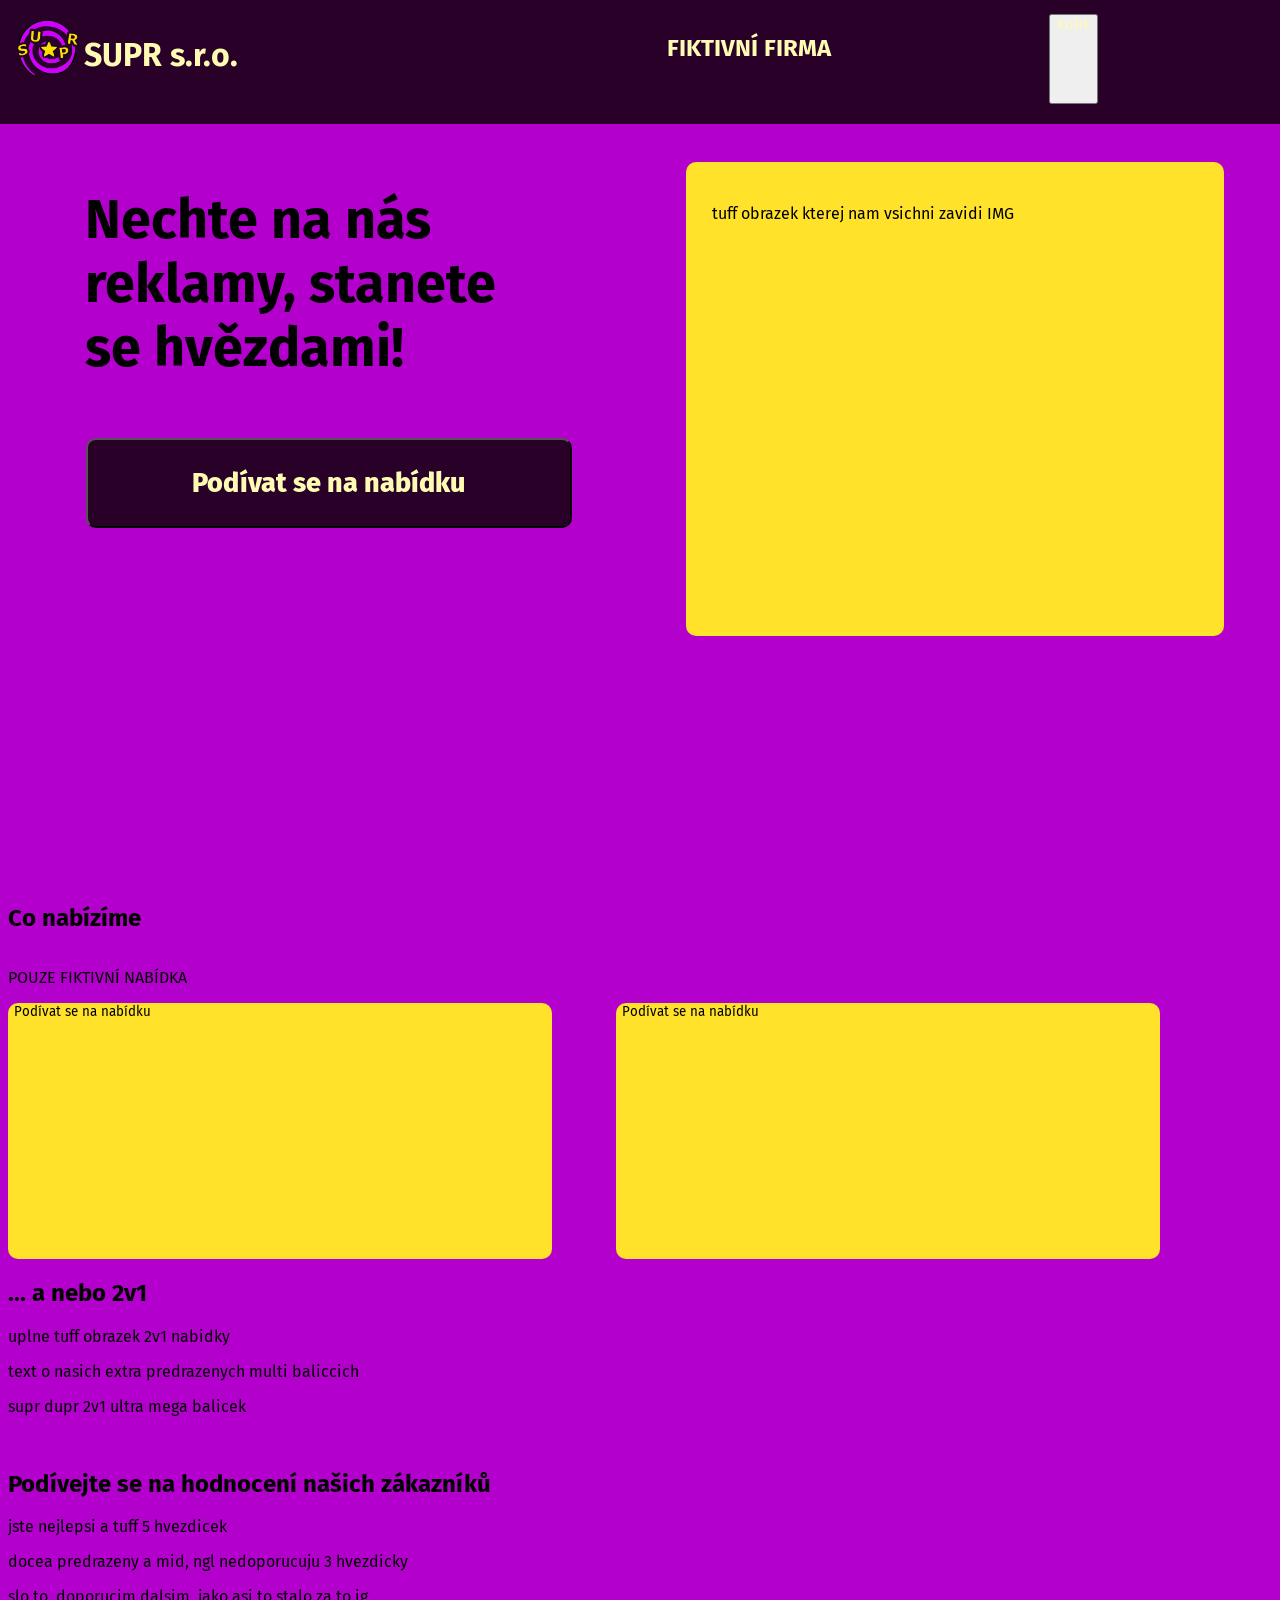
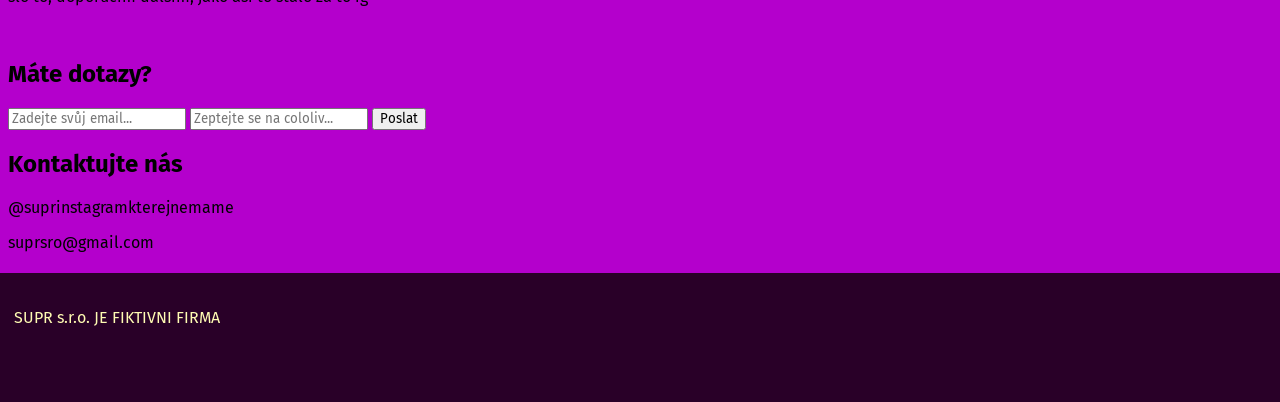
==== index.html @ 980c4749 "this is my actual first commit bro" ====
<!DOCTYPE html>
<html lang="cz">
<head>
    <meta charset="UTF-8">
    <meta name="viewport" content="width=device-width, initial-scale=1.0">
    <title>SUPR s.r.o.</title>
    <link rel="preconnect" href="https://fonts.googleapis.com">
    <link rel="preconnect" href="https://fonts.gstatic.com" crossorigin>
    <link href="https://fonts.googleapis.com/css2?family=Fira+Sans:ital,wght@0,100;0,200;0,300;0,400;0,500;0,600;0,700;0,800;0,900;1,100;1,200;1,300;1,400;1,500;1,600;1,700;1,800;1,900&display=swap" rel="stylesheet">
    <link rel="stylesheet" href="styles.css">
    
</head>
<body>
    <div class="top">
        <div class="top-left">
            <img class="top-logo" src="images/suprlogo-removebg-preview.png" height="70vw" width="auto">
            <h1 class="top-title">SUPR s.r.o. </h1>
        </div>
        <div class="top-right">
            <h2 class="top-subtitle">FIKTIVNÍ FIRMA</h2>
            <button class="top-kosik" type="button" onclick="window.location.href='pages/kosik.html'">Košík</button>
        </div>
    </div>
    <div class="headerig">
        <div class="headermaintext">
            <h2 class="headermaintex2">Nechte na nás reklamy, stanete se hvězdami!</h2>
            <button class="headermaintext3" type="button" onclick="window.location.href='pages/nabidka.html'">Podívat se na nabídku</button>  
        </div>
        <div class="headerimage">
            <p>tuff obrazek kterej nam vsichni zavidi IMG</p>
        </div>
    </div>

    <!--CONABIZIME-->
    <div class="conabizimeee">
        <div class="conabizimetext">
            <h2 class="conabizime">Co nabízíme</h2>
            <p class="pouzefiktivninabidka">POUZE FIKTIVNÍ NABÍDKA</p>
        </div>   
        <div class="obrazkyconabizime">
            <button class="obrreklamniprodukty" type="button" onclick="window.location.href='pages/reklamniprodukty.html'">Podívat se na nabídku</button>
            <button class="obrmarketingovychsluzeb" type="button" onclick="window.location.href='pages/marketing.html'">Podívat se na nabídku</button>
        </div>  
        <div>   
            <h2 class="conabizime">... a nebo 2v1</h2>
        </div>
        <div class="2v1nabidka">   
            <p>uplne tuff obrazek 2v1 nabidky</p>
            <p>text o nasich extra predrazenych multi baliccich</p>
            <p>supr dupr 2v1 ultra mega balicek</p>
        </div>
    </div>
    <div class="hodnocenizakazniku">
        <h2 class="hodnocenizakazniku">Podívejte se na hodnocení našich zákazníků</h2>
        <div class="hodnocenizakazniku2">   
            <p>jste nejlepsi a tuff 5 hvezdicek</p>
            <p>docea predrazeny a mid, ngl nedoporucuju 3 hvezdicky</p>
            <p>slo to, doporucim dalsim, jako asi to stalo za to ig</p>
    </div>
    </div>
    <div class="dotazy">
        <h2>Máte dotazy?</h2>
        <form action="mailto:suprsro@gmail.com" method="post" enctype="text/plain">
            <input type="text" placeholder="Zadejte svůj email...">
            <input type="text" placeholder="Zeptejte se na cololiv...">
            <button>Poslat</button>
        </form>
        <div>
            <h2>Kontaktujte nás</h2>
            <p>@suprinstagramkterejnemame</p>
            <p>suprsro@gmail.com</p>
        </div>
    </div>
    <div class="footer">   
        <p class="footertext">SUPR s.r.o. JE FIKTIVNI FIRMA</p>
    </div>
</body>    

</html>
---- styles.css ----
* {
    font-family: "Fira Sans", sans-serif;
}

body {
    display: flex;
    flex-direction: column;
    background-color: #b400cc;
    width: 100vw;
    gap: 2vh;
}
.top {
    display: flex;
    height: 10vh;
    width: 100%;
    background-color: #290028;
    flex-direction: row;
    justify-content: space-between;
    margin: -1vw;
    margin: left -10vw;
    padding: 1.5vw;
    padding-left: 1.5vw;
    position: fixed;

}
.top-left {
    display: flex;
    flex: 1;
    flex-direction: row;
    align-items: left;
}
.top-right {
    display: flex;
    flex: 1;
    flex-direction: row;
    align-items: right;
}   

.top-logo {
    display: flex;
}
.top-title {
    display: flex;
    color: #fffbb3;
}
.top-subtitle {
    display: flex;
    margin-left: 1vw;
    color: #fffbb3;
    align-items: left;
}
.top-kosik {
    display: flex;
    height: 10vh;
    color: #fffbb3; 
    margin-left: 17vw;
}


.headerig {
    display: flex;
    flex-direction: row;
    width: 100%;
    height: 60vw;
    gap: 5vw;
    margin-top: 10vh;
    position: relative;
}
.headermaintext {
    display: flex;
    flex: 1;
    flex-direction: column;
    align-items: left;
    margin-left: 5vw;
    height: 50vh;
}
.headermaintex2 {
    display: flex;
    font-size: 6vh;
    margin-top: 10vh;
    flex-direction: column;
    align-items: left;
    margin-left: 1vw;
}
.headermaintext3 {
    display: flex;
    width: 100%;
    align-items: left;
    height: 10vh;
    background-color: #290028;
    color: #fffbb3;
    font-weight: 600;
    border-radius: 10px;
    padding: 1.5vw;
    margin:1.5vh;
    align-items: center;
    text-align: center;
    justify-content: center;
    font-weight: 800;
    font-size: 3vh;
}
.headerimage {
    display: flex;
    flex-direction: column;
    flex: 0.9;
    display: flex;
    flex: 1;
    align-items: right;
    margin-right: 5vw;
    background-color: #ffe229;
    margin: 5vw;
    border-radius: 10px;
    border: none;
    height: 47vh;
    padding: 2vw;
}

#CONABIZIME
.conabizimeee {
     display: flex;
    flex-direction: row;
    width: 100%;
    height: 60vw;
    gap: 5vw;
    position: relative;
}
.conabizimetext {
    display: flex;
    flex-direction: column;
    width: 100%;
}
.conabizime {
    display: flex;
    flex-direction: column;
    width: 100%;
}
.obrazkyconabizime {
    display: flex;
    flex-direction: row;
    width: 90%;
    height: 20vw;
    gap: 5vw;
}
.obrreklamniprodukty {
    display: flex;
    flex-direction: column;
    flex: 0.7;
    width: 100%;
    height: 20vw;
    background-color: #ffe229;
    border-radius: 10px;
    border: none;
}
.obrmarketingovychsluzeb {
    display: flex;
    flex: 0.7;
    flex-direction: column;
    width: 100%;
    height: 20vw;
    background-color: #ffe229;
    border-radius: 10px;
    border: none;
}   


.footer {
    display: flex;
    height: 10vh;
    width: 100%;
    background-color: #290028;
    flex-direction: row;
    justify-content: space-between;
    margin: -1vw;
    margin: left -10vw;
    padding: 1.5vw;
    padding-left: 1.5vw;
    position: relative

}
.footertext {
    display: flex;
    color: #fffbb3;
}
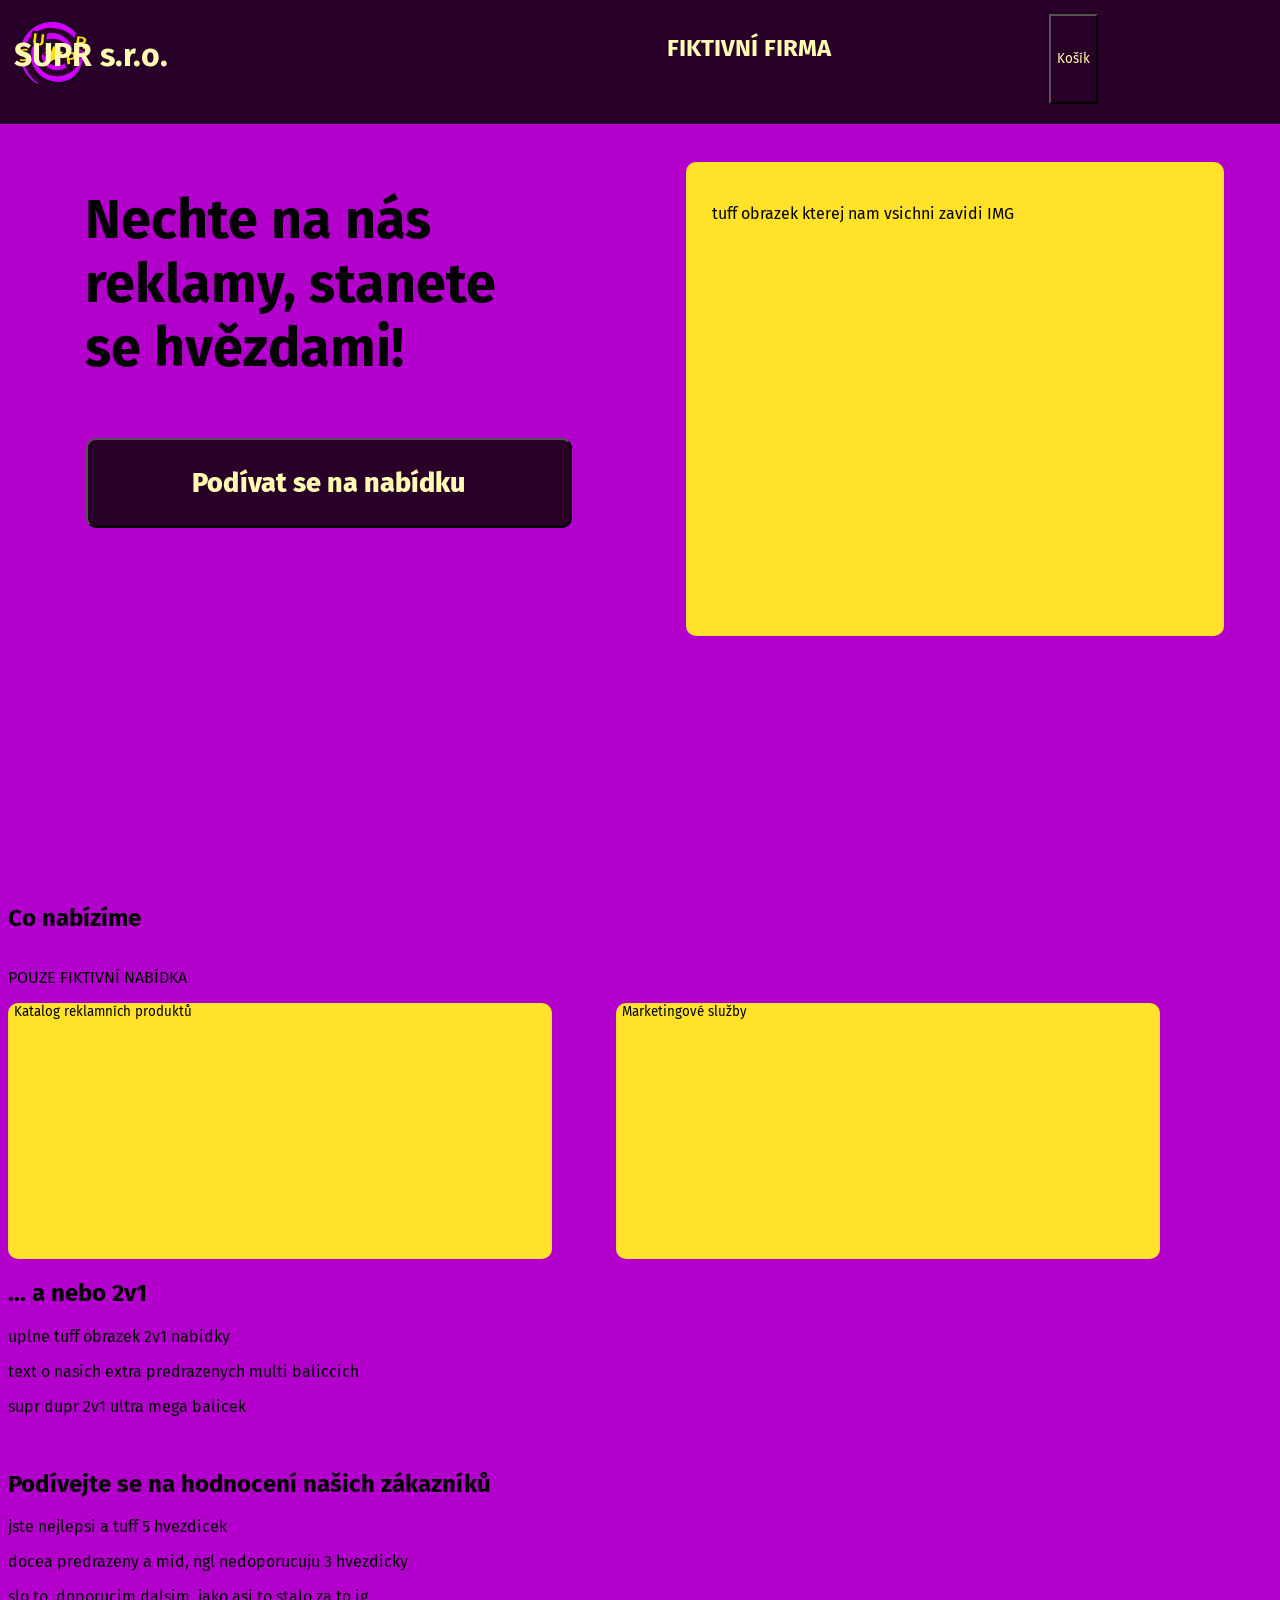
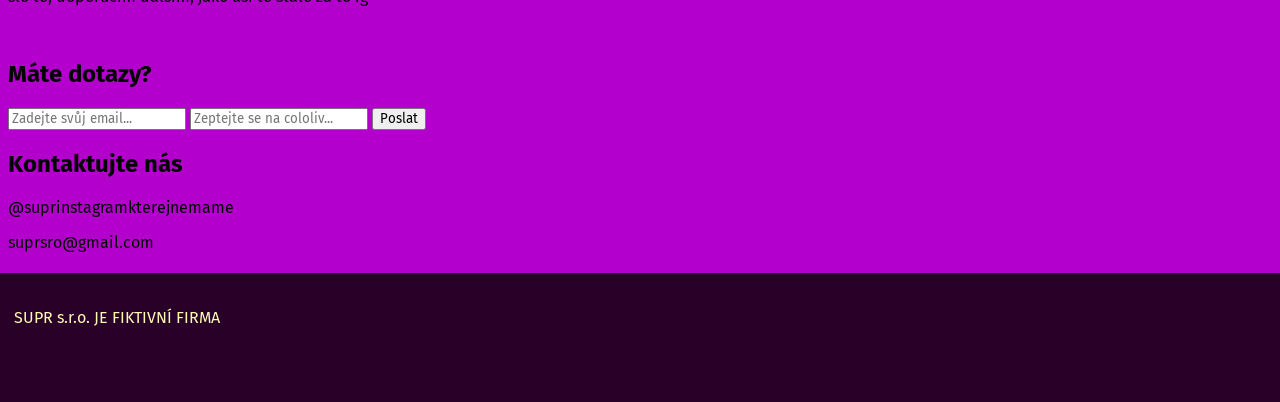
==== commit 707fcd94: "firstcommit in vscode ig" ====
--- a/index.html
+++ b/index.html
@@ -38,8 +38,8 @@
             <p class="pouzefiktivninabidka">POUZE FIKTIVNÍ NABÍDKA</p>
         </div>   
         <div class="obrazkyconabizime">
-            <button class="obrreklamniprodukty" type="button" onclick="window.location.href='pages/reklamniprodukty.html'">Podívat se na nabídku</button>
-            <button class="obrmarketingovychsluzeb" type="button" onclick="window.location.href='pages/marketing.html'">Podívat se na nabídku</button>
+            <button class="obrreklamniprodukty" type="button" onclick="window.location.href='pages/reklamniprodukty.html'">Katalog reklamních produktů</button>
+            <button class="obrmarketingovychsluzeb" type="button" onclick="window.location.href='pages/marketing.html'">Marketingové služby</button>
         </div>  
         <div>   
             <h2 class="conabizime">... a nebo 2v1</h2>
@@ -72,7 +72,7 @@
         </div>
     </div>
     <div class="footer">   
-        <p class="footertext">SUPR s.r.o. JE FIKTIVNI FIRMA</p>
+        <p class="footertext">SUPR s.r.o. JE FIKTIVNÍ FIRMA</p>
     </div>
 </body>    
 
--- a/styles.css
+++ b/styles.css
@@ -6,13 +6,13 @@
     display: flex;
     flex-direction: column;
     background-color: #b400cc;
-    width: 100vw;
+    width: clamp(100%, 100vw, 100%);
     gap: 2vh;
 }
 .top {
     display: flex;
-    height: 10vh;
-    width: 100%;
+    height: clamp(5%, 10vh, 10%);
+    width: clamp(100%, 100vw, 100%);
     background-color: #290028;
     flex-direction: row;
     justify-content: space-between;
@@ -28,6 +28,8 @@
     flex: 1;
     flex-direction: row;
     align-items: left;
+    gap: clamp(15%, 15vw, 150%);
+
 }
 .top-right {
     display: flex;
@@ -38,10 +40,16 @@
 
 .top-logo {
     display: flex;
+    height:auto;
+    width: 5rem;
+    height: auto;
+    position: absolute;
 }
 .top-title {
     display: flex;
     color: #fffbb3;
+    font-size: clamp(2rem, 3vw, 1rem);
+    position: absolute;
 }
 .top-subtitle {
     display: flex;
@@ -54,6 +62,9 @@
     height: 10vh;
     color: #fffbb3; 
     margin-left: 17vw;
+    background-color: #290028;
+    justify-content: center;
+    align-items: center;
 }
 
 
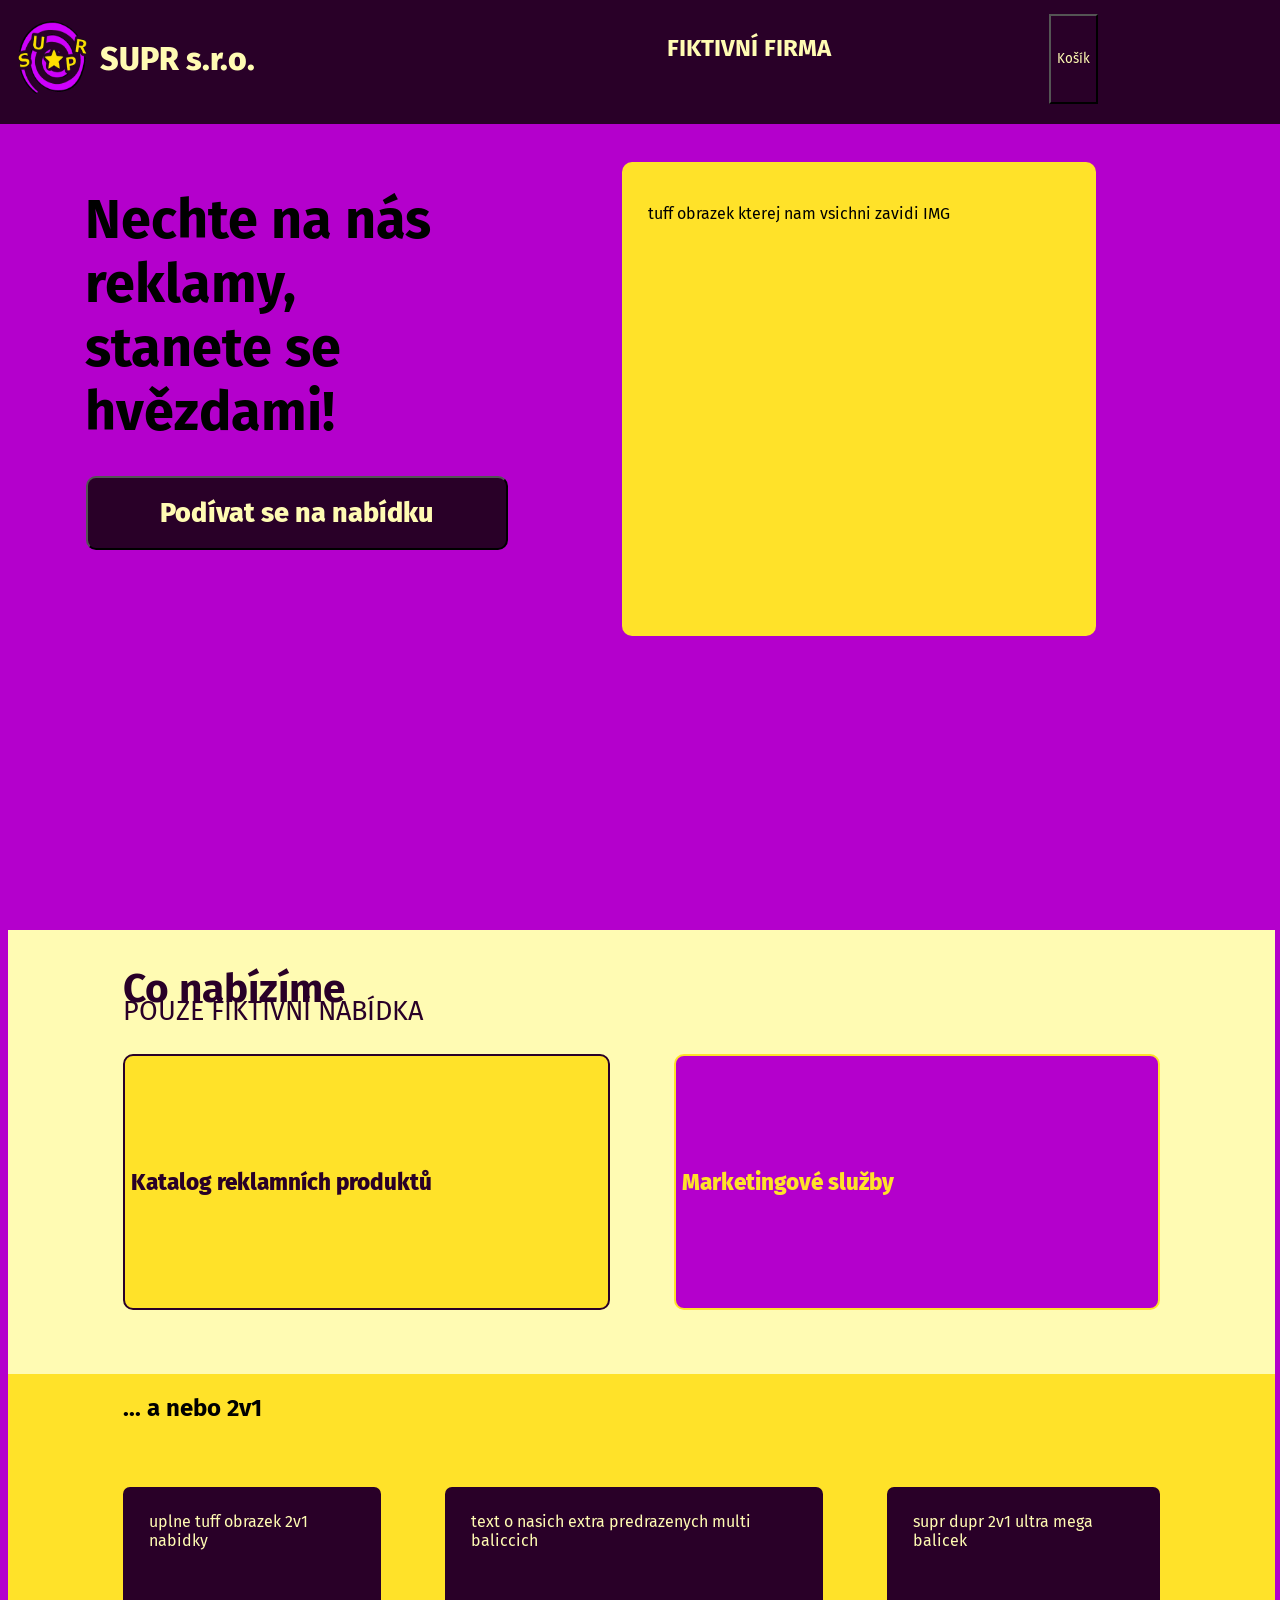
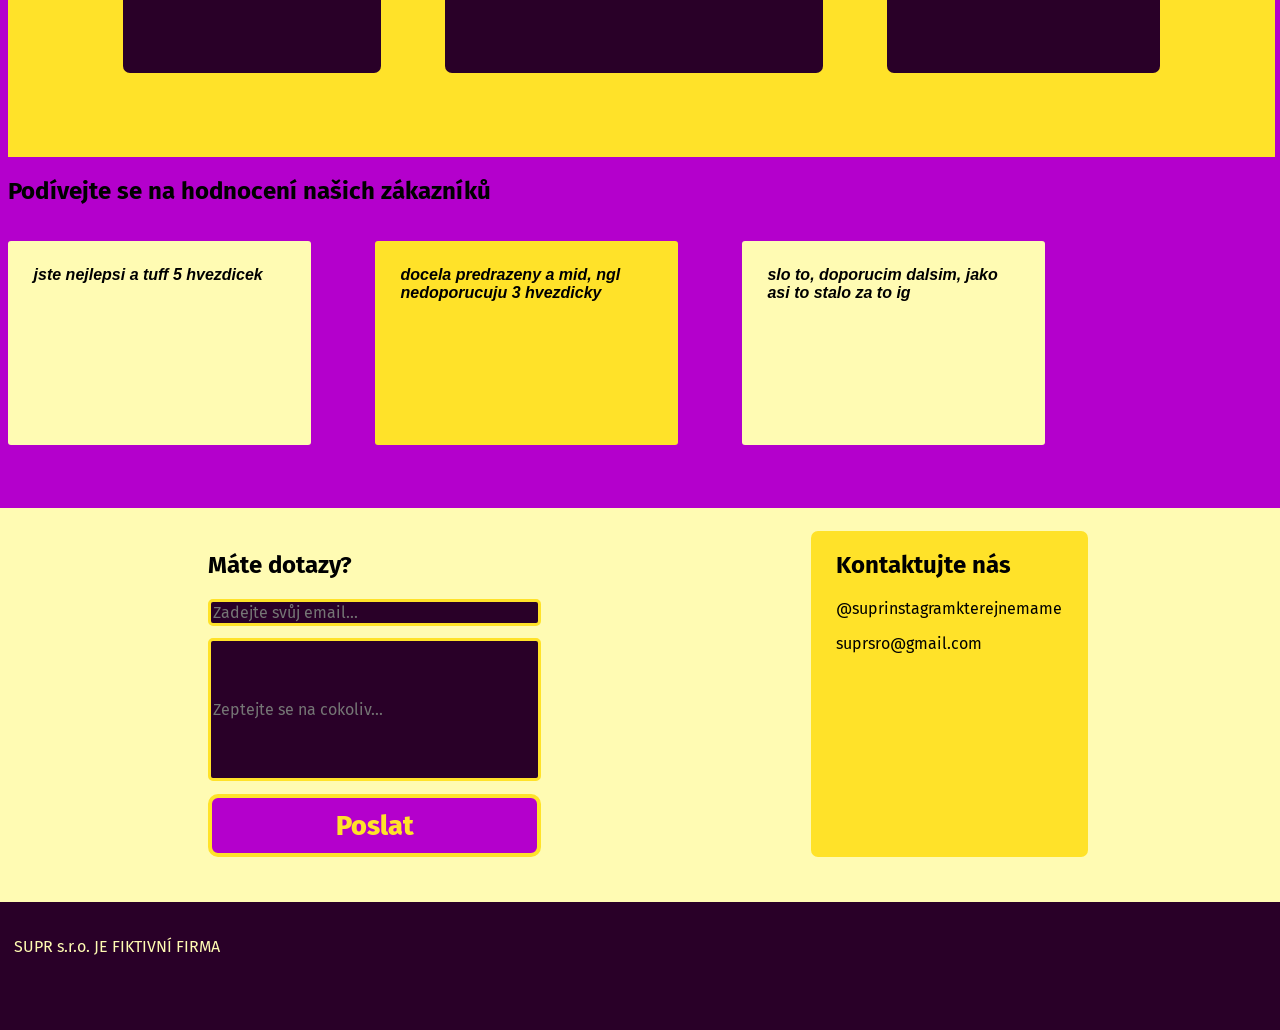
==== commit 9851f633: "druhy commit" ====
--- a/index.html
+++ b/index.html
@@ -11,68 +11,76 @@
     
 </head>
 <body>
-    <div class="top">
-        <div class="top-left">
-            <img class="top-logo" src="images/suprlogo-removebg-preview.png" height="70vw" width="auto">
-            <h1 class="top-title">SUPR s.r.o. </h1>
+    <div class="vsechno">
+        <div class="top">
+            <div class="top-left">
+                <img class="top-logo" src="images/suprlogo-removebg-preview.png" height="70vw" width="auto">
+                <button class="top-title" type="button" onclick="window.location.href='pages/about.html'">SUPR s.r.o.</button>
+            </div>
+            <div class="top-right">
+                <h2 class="top-subtitle">FIKTIVNÍ FIRMA</h2>
+                <button class="top-kosik" type="button" onclick="window.location.href='pages/kosik.html'">Košík</button>
+            </div>
         </div>
-        <div class="top-right">
-            <h2 class="top-subtitle">FIKTIVNÍ FIRMA</h2>
-            <button class="top-kosik" type="button" onclick="window.location.href='pages/kosik.html'">Košík</button>
+        <div class="headerig">
+            <div class="headermaintext">
+                <h2 class="headermaintex2">Nechte na nás reklamy, stanete se hvězdami!</h2>
+                <button class="headermaintext3" type="button" onclick="window.location.href='pages/nabidka.html'">Podívat se na nabídku</button>  
+            </div>
+            <div class="headerimage">
+                <p>tuff obrazek kterej nam vsichni zavidi IMG</p>
+            </div>
         </div>
-    </div>
-    <div class="headerig">
-        <div class="headermaintext">
-            <h2 class="headermaintex2">Nechte na nás reklamy, stanete se hvězdami!</h2>
-            <button class="headermaintext3" type="button" onclick="window.location.href='pages/nabidka.html'">Podívat se na nabídku</button>  
+
+        <!--CONABIZIME-->
+        <div class="conabizimeee">
+            <div class="halvniconabizime">
+                <div class="conabizimetext">
+                <h2 class="conabizime">Co nabízíme</h2>
+                <p class="pouzefiktivninabidka">POUZE FIKTIVNÍ NABÍDKA</p>
+                <div class="obrazkyconabizime">
+                    <button class="obrreklamniprodukty" type="button" onclick="window.location.href='pages/reklamniprodukty.html'">Katalog reklamních produktů</button>
+                    <button class="obrmarketingovychsluzeb" type="button" onclick="window.location.href='pages/marketing.html'">Marketingové služby</button>
+                </div>
+            </div> 
+            </div>   
+            
+            <div class="dvavjnabidka">   
+                <h2 class="conabizime">... a nebo 2v1</h2>
+                <div class="dvavjnebidky">   
+                    <p class="mixa">uplne tuff obrazek 2v1 nabidky</p>
+                    <p class="mix">text o nasich extra predrazenych multi baliccich</p>
+                    <p class="mixc">supr dupr 2v1 ultra mega balicek</p>
+                </div>
+            </div>
+        
         </div>
-        <div class="headerimage">
-            <p>tuff obrazek kterej nam vsichni zavidi IMG</p>
+        <div class="hodnocenizakazniku">
+            <h2 class="hodnocenizakaznikutext">Podívejte se na hodnocení našich zákazníků</h2>
+            <div class="hodnocenizakazniku2">   
+                <p class="hodnocenia">jste nejlepsi a tuff 5 hvezdicek</p>
+                <p class="hodnocenib">docela predrazeny a mid, ngl nedoporucuju 3 hvezdicky</p>
+                <p class="hodnocenic">slo to, doporucim dalsim, jako asi to stalo za to ig</p>
         </div>
-    </div>
-
-    <!--CONABIZIME-->
-    <div class="conabizimeee">
-        <div class="conabizimetext">
-            <h2 class="conabizime">Co nabízíme</h2>
-            <p class="pouzefiktivninabidka">POUZE FIKTIVNÍ NABÍDKA</p>
-        </div>   
-        <div class="obrazkyconabizime">
-            <button class="obrreklamniprodukty" type="button" onclick="window.location.href='pages/reklamniprodukty.html'">Katalog reklamních produktů</button>
-            <button class="obrmarketingovychsluzeb" type="button" onclick="window.location.href='pages/marketing.html'">Marketingové služby</button>
-        </div>  
-        <div>   
-            <h2 class="conabizime">... a nebo 2v1</h2>
         </div>
-        <div class="2v1nabidka">   
-            <p>uplne tuff obrazek 2v1 nabidky</p>
-            <p>text o nasich extra predrazenych multi baliccich</p>
-            <p>supr dupr 2v1 ultra mega balicek</p>
+        <div class="dotazy">
+            <div>
+                <h2>Máte dotazy?</h2>
+                <form class="form" action="mailto:suprsro@gmail.com" method="post" enctype="text/plain">
+                    <input class="zadejteemail" type="text" placeholder="Zadejte svůj email...">
+                    <input class="zeptejtese" type="text" placeholder="Zeptejte se na cokoliv...">
+                    <button class="poslat">Poslat</button>
+                </form>
+            </div>
+            <div class="kontaktujtenas">
+                <h2>Kontaktujte nás</h2>
+                <p>@suprinstagramkterejnemame</p>
+                <p>suprsro@gmail.com</p>
+            </div>
         </div>
-    </div>
-    <div class="hodnocenizakazniku">
-        <h2 class="hodnocenizakazniku">Podívejte se na hodnocení našich zákazníků</h2>
-        <div class="hodnocenizakazniku2">   
-            <p>jste nejlepsi a tuff 5 hvezdicek</p>
-            <p>docea predrazeny a mid, ngl nedoporucuju 3 hvezdicky</p>
-            <p>slo to, doporucim dalsim, jako asi to stalo za to ig</p>
-    </div>
-    </div>
-    <div class="dotazy">
-        <h2>Máte dotazy?</h2>
-        <form action="mailto:suprsro@gmail.com" method="post" enctype="text/plain">
-            <input type="text" placeholder="Zadejte svůj email...">
-            <input type="text" placeholder="Zeptejte se na cololiv...">
-            <button>Poslat</button>
-        </form>
-        <div>
-            <h2>Kontaktujte nás</h2>
-            <p>@suprinstagramkterejnemame</p>
-            <p>suprsro@gmail.com</p>
+        <div class="footer">   
+            <p class="footertext">SUPR s.r.o. JE FIKTIVNÍ FIRMA</p>
         </div>
-    </div>
-    <div class="footer">   
-        <p class="footertext">SUPR s.r.o. JE FIKTIVNÍ FIRMA</p>
     </div>
 </body>    
 
--- a/styles.css
+++ b/styles.css
@@ -5,9 +5,9 @@
 body {
     display: flex;
     flex-direction: column;
+    width: clamp(90%, 90vw, 90%);
+    gap: clamp(2vh, 5%, 5vh );
     background-color: #b400cc;
-    width: clamp(100%, 100vw, 100%);
-    gap: 2vh;
 }
 .top {
     display: flex;
@@ -21,6 +21,7 @@
     padding: 1.5vw;
     padding-left: 1.5vw;
     position: fixed;
+    z-index: 100;
 
 }
 .top-left {
@@ -28,7 +29,6 @@
     flex: 1;
     flex-direction: row;
     align-items: left;
-    gap: clamp(15%, 15vw, 150%);
 
 }
 .top-right {
@@ -43,13 +43,19 @@
     height:auto;
     width: 5rem;
     height: auto;
-    position: absolute;
+    position: relative;
 }
 .top-title {
     display: flex;
     color: #fffbb3;
-    font-size: clamp(2rem, 3vw, 1rem);
-    position: absolute;
+    font-size: 2rem;
+    position: relative;
+    border: none;
+    background-color: #290028;
+    justify-content: center;
+    font-weight: 800;
+    align-items: center;
+
 }
 .top-subtitle {
     display: flex;
@@ -76,6 +82,7 @@
     gap: 5vw;
     margin-top: 10vh;
     position: relative;
+    background-color: #b400cc;
 }
 .headermaintext {
     display: flex;
@@ -84,6 +91,8 @@
     align-items: left;
     margin-left: 5vw;
     height: 50vh;
+    position: relative;
+    gap: 2vw
 }
 .headermaintex2 {
     display: flex;
@@ -92,6 +101,7 @@
     flex-direction: column;
     align-items: left;
     margin-left: 1vw;
+    position: relative;
 }
 .headermaintext3 {
     display: flex;
@@ -109,6 +119,8 @@
     justify-content: center;
     font-weight: 800;
     font-size: 3vh;
+    position: relative;
+    margin-top: -3vw
 }
 .headerimage {
     display: flex;
@@ -124,21 +136,40 @@
     border: none;
     height: 47vh;
     padding: 2vw;
+    position: relative
 }
 
 #CONABIZIME
 .conabizimeee {
-     display: flex;
-    flex-direction: row;
-    width: 100%;
-    height: 60vw;
-    gap: 5vw;
-    position: relative;
+    display: flex;
+    flex-direction: row;
+    width: 100%;
+    height:120%;
+    margin-top: 10vh;
+    position: relative;
+    gap: 0
+}
+.halvniconabizime {
+   display: flex;
+    background-color: #fffbb3;
+    width: 100%;
+    flex-direction: column;
+    padding-left: 10%;
+    margin-top: 5vw;
+    padding-bottom: 5vw;
+    gap:0
 }
 .conabizimetext {
     display: flex;
     flex-direction: column;
     width: 100%;
+    font-size: 3vh;
+    color: #290028
+}
+.pouzefiktivninabidka {
+    display: flex;
+    margin-top: -4vw;
+    color: #290028
 }
 .conabizime {
     display: flex;
@@ -161,6 +192,11 @@
     background-color: #ffe229;
     border-radius: 10px;
     border: none;
+    justify-content: center;
+    font-weight: 800;
+    font-size: 2.5vh;
+    color: #290028;
+    border: 2px solid #290028
 }
 .obrmarketingovychsluzeb {
     display: flex;
@@ -168,24 +204,156 @@
     flex-direction: column;
     width: 100%;
     height: 20vw;
-    background-color: #ffe229;
+    background-color: #b400cc;
     border-radius: 10px;
     border: none;
+    justify-content: center;
+    font-weight: 800;
+    font-size: 2.5vh;
+    color: #ffe229;
+    border: 2px solid #ffe229
 }   
-
-
+.dvavjnabidka {
+    display: flex;
+    background-color: #ffe229;
+    width: 100%;
+    flex-direction: column;
+    padding-left: 10%;
+    justify-content: left
+}
+.dvavjnebidky {
+    display: flex;
+    flex-direction: row;
+    gap: 5vw;
+    max-width: 90%;
+    height: 35vh
+
+}
+.mixa, .mix, .mixc {
+    background-color: #290028;
+    color: #fffbb3;
+    padding: 2vw;
+    border-radius: 7px;
+    height: 15vh;
+    margin-top: 5vh
+}
+.hodnocenizakazniku {
+    display: flex;
+    flex-direction: column;
+    width: 100%;
+    height:120%;
+    margin-top: 0;
+    position: relative;
+    gap: 0
+}
+.hodnocenizakazniku2 {
+    display: flex;
+    flex-direction: row;
+    width: 90%;
+    height: 20vw;
+    gap: 5vw;
+    justify-content:center;
+    adjust: center
+}
+.hodnocenia, .hodnocenib, .hodnocenic {
+    display: flex;
+    flex: 1;
+    font-weight: 600;
+    font-style: italic;
+    height: 17vh;
+    padding: 2vw;
+    border-radius: 3px
+}
+.hodnocenia {
+    background-color: #fffbb3;
+}
+.hodnocenib {
+    background-color: #ffe229;
+}
+.hodnocenic {
+    background-color: #fffbb3;
+}
+.dotazy {
+    display: flex;
+    flex-direction: column;
+    width: 110%;
+    height:150%;
+    margin-top: 0;
+    gap: 0;
+    background-color: #fffbb3;
+    margin-top: 3vh;
+    margin-bottom: 0;
+    padding-left: vw;
+    flex-direction: row;
+    margin-left: -1vw;
+    padding: 1.8vw;
+    padding-left: 1.5vw;
+    position: relative;
+    padding-bottom: 7vh;
+    justify-content: space-around;
+}
+.form {
+    display: flex;
+    flex-direction: column;
+    gap: 1vw;
+    justify-content: left;
+}
+.zadejteemail {
+    border-radius: 5px;
+    background-color: #290028;
+    color: #fffbb3;
+    width: 150%;
+    height: auto;
+    font-size: 1rem;
+    border: 3px solid #ffe229
+}
+.zeptejtese {
+    border-radius: 5px;
+    background-color: #290028;
+    color: #fffbb3;
+    width: 150%;
+    height: 15vh;
+    font-size: 1rem;
+    justify-content: ;
+    border: 3px solid #ffe229
+}
+.poslat {
+    display: flex;
+    width: 155%;
+    align-items: left;
+    height: 7vh;
+    background-color: #b400cc;
+    color: #ffe229;
+    font-weight: 600;
+    border-radius: 10px;
+    padding: 1.5vw;
+    align-items: center;
+    text-align: center;
+    justify-content: center;
+    font-weight: 800;
+    font-size: 3vh;
+    position: relative;
+    border: 4px solid #ffe229
+}
+.kontaktujtenas {
+    background-color: #ffe229;
+    padding-left: 2vw;
+    padding-right: 2vw;
+    border-radius: 7px
+}
 .footer {
     display: flex;
     height: 10vh;
-    width: 100%;
+    width: 110%;
     background-color: #290028;
     flex-direction: row;
     justify-content: space-between;
     margin: -1vw;
+    margin-top: -2vh;
     margin: left -10vw;
     padding: 1.5vw;
     padding-left: 1.5vw;
-    position: relative
+    position: relative;
 
 }
 .footertext {
